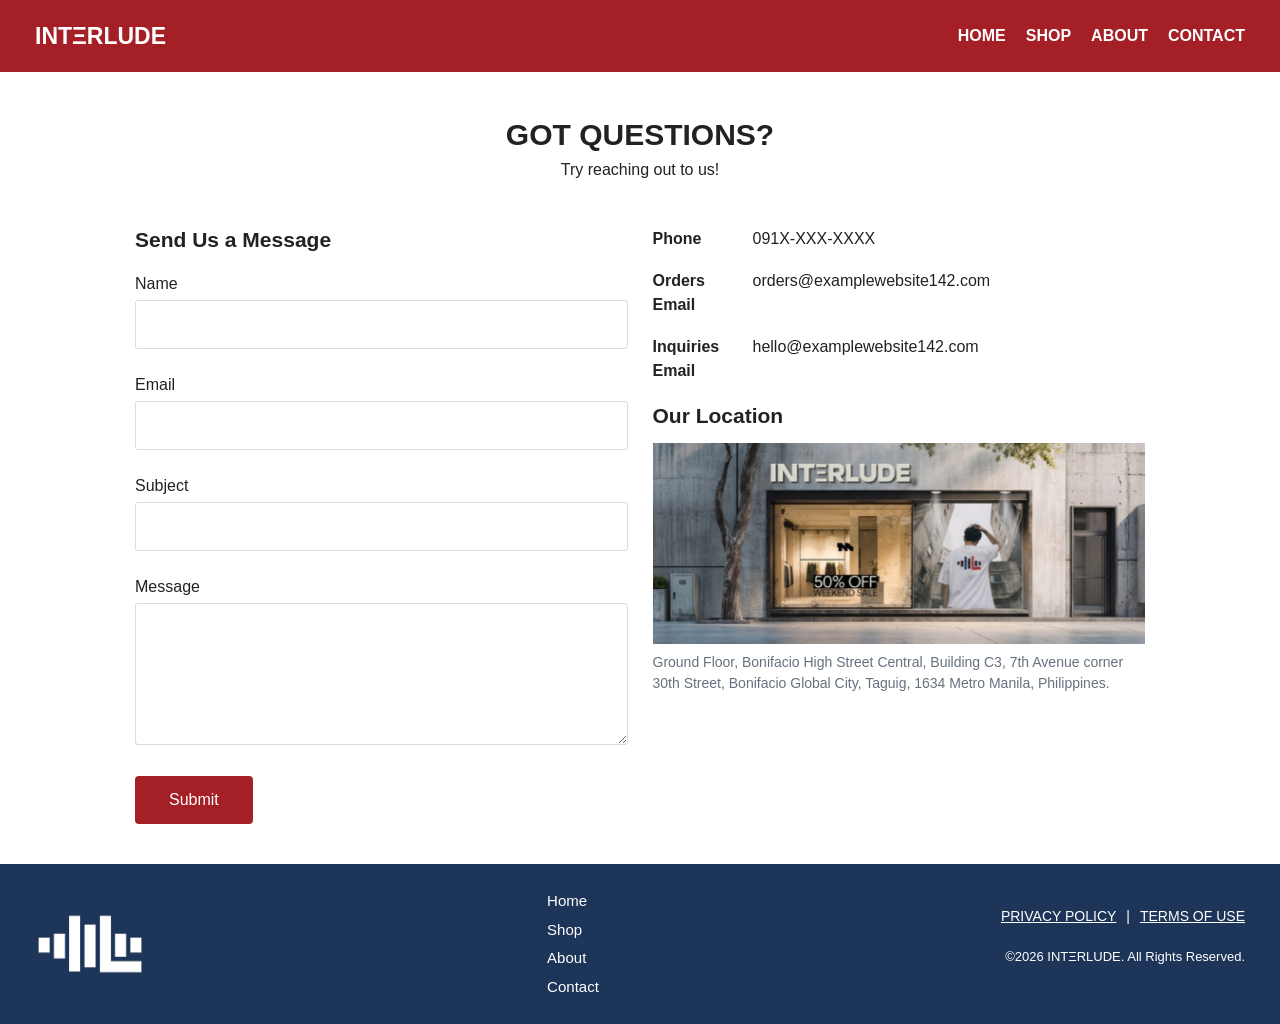
==== contact.html @ 9a0e9a9e "Update contact.html" ====
<!DOCTYPE html>
<html lang="en">

<head>
    <meta charset="UTF-8">
    <meta name="viewport" content="width=device-width, initial-scale=1.0">

    <title>Contact Us | INTΞRLUDE</title>

    <!-- Bootstrap CSS -->
    <link href="https://cdn.jsdelivr.net/npm/bootstrap@5.3.3/dist/css/bootstrap.min.css"
        rel="stylesheet">

    <!-- Custom CSS -->
    <link rel="stylesheet" href="css/contact.css">
</head>

<body>

    <!-- HEADER -->
    <header class="site-header">
        <div class="header-container">
            <a href="index.html" class="brand">INTΞRLUDE</a>

            <nav class="navigation">
                <a href="index.html">HOME</a>
                <a href="shop.html">SHOP</a>
                <a href="about.html">ABOUT</a>
                <a href="contact.html">CONTACT</a>
            </nav>
        </div>
    </header>

    <!-- CONTACT SECTION -->
    <main class="contact-section">

        <div class="contact-heading">
            <h1>GOT QUESTIONS?</h1>
            <p>Try reaching out to us!</p>
        </div>

        <div class="contact-container">

            <!-- CONTACT FORM -->
            <section class="contact-form">
                <h2>Send Us a Message</h2>

                <form id="contactForm">

                    <div class="form-group">
                        <label for="name">Name</label>
                        <input type="text" id="name" name="name" required>
                    </div>

                    <div class="form-group">
                        <label for="email">Email</label>
                        <input type="email" id="email" name="email" required>
                    </div>

                    <div class="form-group">
                        <label for="subject">Subject</label>
                        <input type="text" id="subject" name="subject" required>
                    </div>

                    <div class="form-group">
                        <label for="message">Message</label>
                        <textarea id="message" name="message" rows="5" required></textarea>
                    </div>

                    <button type="submit" class="submit-button">
                        Submit
                    </button>

                </form>
            </section>

            
<!-- CONTACT INFORMATION -->
<section class="contact-information">

    <div class="info-row">
        <strong>Phone</strong>
        <span>091X-XXX-XXXX</span>
    </div>

    <div class="info-row">
        <strong>Orders Email</strong>
        <span>orders@examplewebsite142.com</span>
    </div>

    <div class="info-row">
        <strong>Inquiries Email</strong>
        <span>hello@examplewebsite142.com</span>
    </div>

    <h2 class="location-heading">Our Location</h2>

    <img src="images/store.png"
        alt="INTΞRLUDE storefront"
        class="store-image">

    <p class="address">
        Ground Floor, Bonifacio High Street Central,
        Building C3, 7th Avenue corner 30th Street,
        Bonifacio Global City, Taguig, 1634 Metro Manila,
        Philippines.
    </p>

</section>

        </div>
    </main>

    <!-- FOOTER -->
    <footer class="site-footer">

        <div class="footer-container">

            <div class="footer-logo">
                <img src="images/logo.png" alt="INTΞRLUDE logo">
            </div>

            <nav class="footer-navigation">
                <a href="index.html">Home</a>
                <a href="shop.html">Shop</a>
                <a href="about.html">About</a>
                <a href="contact.html">Contact</a>
            </nav>

            <div class="footer-information">
                <div class="footer-links">
                    <a href="privacy.html">PRIVACY POLICY</a>
                    <span>|</span>
                    <a href="terms.html">TERMS OF USE</a>
                </div>

                <p>©2026 INTΞRLUDE. All Rights Reserved.</p>
            </div>

        </div>

    </footer>

    <!-- JavaScript -->
    <script src="js/script.js"></script>

</body>
</html>
---- css/contact.css ----
/* GENERAL */
* {
    box-sizing: border-box;
}

body {
    margin: 0;
    padding: 0;
    font-family: Arial, sans-serif;
    color: #222;
    background-color: #ffffff;
}

/* HEADER */
.site-header {
    width: 100%;
    background-color: #a51f26;
    min-height: 72px;
}

.header-container {
    max-width: 1250px;
    min-height: 72px;
    margin: auto;
    padding: 0 20px;

    display: flex;
    align-items: center;
    justify-content: space-between;
}

.brand {
    color: white;
    font-size: 23px;
    font-weight: bold;
    text-decoration: none;
}

.navigation {
    display: flex;
    gap: 20px;
}

.navigation a {
    color: white;
    font-size: 16px;
    font-weight: bold;
    text-decoration: none;
}

.navigation a:hover {
    text-decoration: underline;
}

/* CONTACT SECTION */
.contact-section {
    max-width: 1050px;
    margin: auto;
    padding: 45px 20px 40px;
}

/* HEADING */
.contact-heading {
    text-align: center;
    margin-bottom: 45px;
}

.contact-heading h1 {
    font-size: 30px;
    font-weight: bold;
    margin-bottom: 5px;
}

.contact-heading p {
    font-size: 16px;
    margin: 0;
}

/* TWO-COLUMN LAYOUT */
.contact-container {
    display: grid;
    grid-template-columns: 1fr 1fr;
    gap: 25px;
}

/* FORM */
.contact-form h2 {
    font-size: 21px;
    font-weight: bold;
    margin-bottom: 20px;
}

.form-group {
    margin-bottom: 24px;
}

.form-group label {
    display: block;
    font-size: 16px;
    margin-bottom: 4px;
}

.form-group input,
.form-group textarea {
    width: 100%;
    padding: 10px;
    border: 1px solid #d5dce3;
    border-radius: 3px;
    font-size: 16px;
    font-family: Arial, sans-serif;
}

.form-group input {
    height: 49px;
}

.form-group textarea {
    min-height: 118px;
    resize: vertical;
}

.form-group input:focus,
.form-group textarea:focus {
    outline: 2px solid #a51f26;
    outline-offset: 2px;
}

/* SUBMIT BUTTON */
.submit-button {
    background-color: #a51f26;
    color: white;
    border: none;
    border-radius: 4px;
    padding: 12px 34px;
    font-size: 16px;
    cursor: pointer;
}

.submit-button:hover {
    background-color: #82171d;
}

/* CONTACT INFORMATION */
.contact-information {
    padding-top: 0;
}

.info-row {
    display: grid;
    grid-template-columns: 90px 1fr;
    gap: 10px;
    margin-bottom: 18px;
    font-size: 16px;
}

.info-row strong {
    font-weight: bold;
}

.location-heading {
    font-size: 21px;
    font-weight: bold;
    margin: 20px 0 15px;
}

.store-image {
    width: 100%;
    height: auto;
    display: block;
}

.address {
    color: #66717e;
    font-size: 14px;
    line-height: 1.5;
    margin-top: 8px;
}

/* FOOTER */
.site-footer {
    width: 100%;
    min-height: 150px;
    background-color: #1d3558;
    color: white;
}

.footer-container {
    max-width: 1250px;
    min-height: 150px;
    margin: auto;
    padding: 25px 20px;

    display: flex;
    align-items: center;
    justify-content: space-between;
}

.footer-logo img {
    width: 110px;
    height: auto;
}

.footer-navigation {
    display: flex;
    flex-direction: column;
    gap: 6px;
}

.footer-navigation a {
    color: white;
    font-size: 15px;
    text-decoration: none;
}

.footer-information {
    text-align: right;
}

.footer-links {
    display: flex;
    justify-content: flex-end;
    gap: 10px;
}

.footer-information a,
.footer-information span {
    color: white;
    font-size: 14px;
}

.footer-information p {
    font-size: 13px;
    margin-top: 20px;
}

/* MOBILE RESPONSIVENESS */
@media (max-width: 768px) {

    .header-container {
        flex-direction: column;
        padding: 18px 15px;
        gap: 15px;
    }

    .navigation {
        flex-wrap: wrap;
        justify-content: center;
        gap: 14px;
    }

    .contact-section {
        padding: 35px 20px;
    }

    .contact-heading {
        margin-bottom: 30px;
    }

    .contact-container {
        grid-template-columns: 1fr;
        gap: 35px;
    }

    .footer-container {
        flex-direction: column;
        text-align: center;
        gap: 22px;
    }

    .footer-navigation {
        align-items: center;
    }

    .footer-information {
        text-align: center;
    }

    .footer-links {
        justify-content: center;
        flex-wrap: wrap;
    }
}
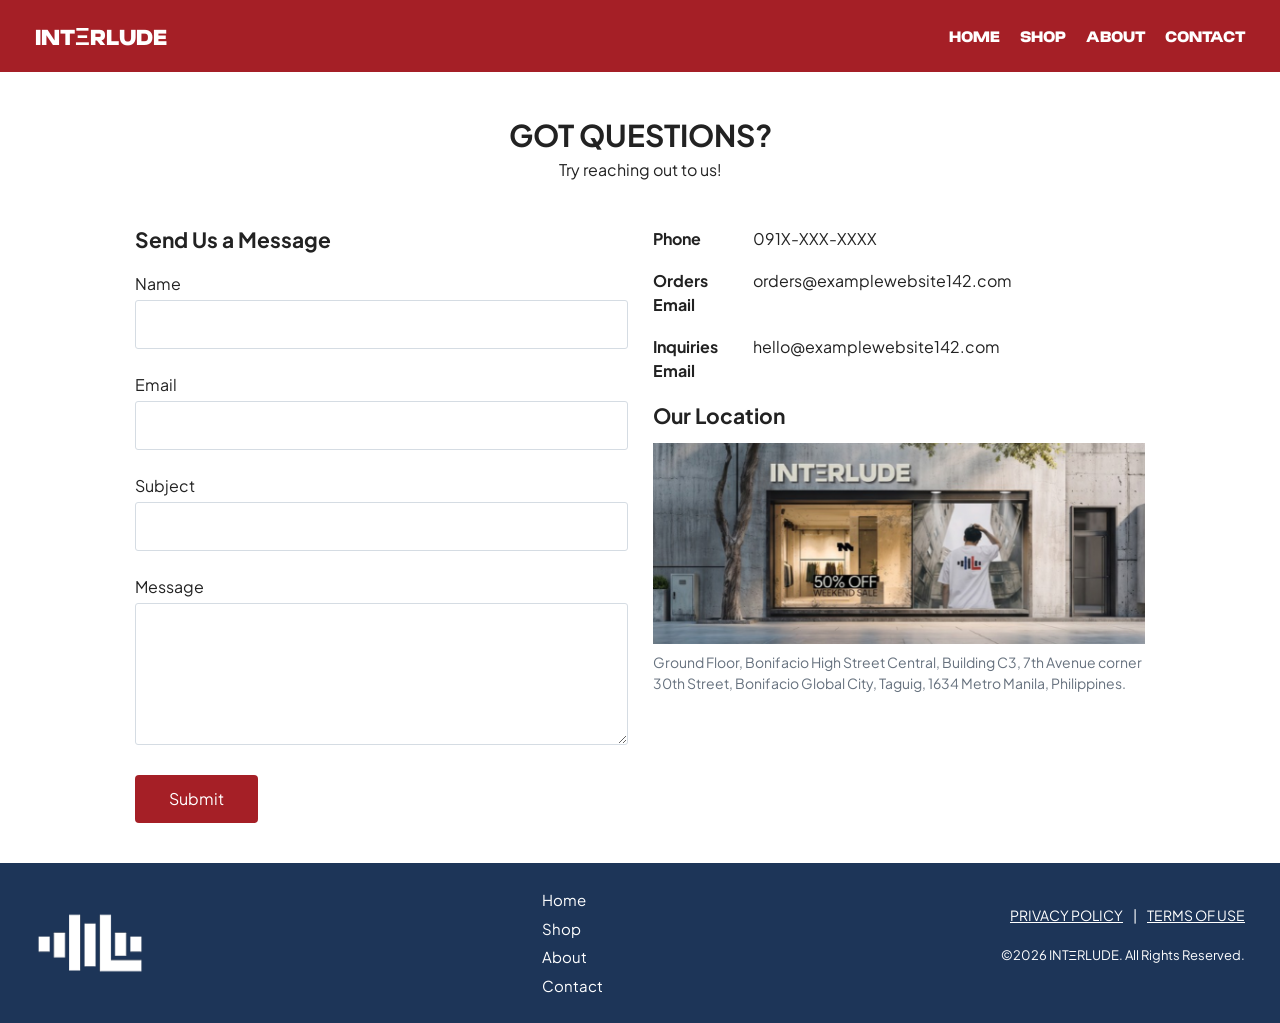
==== commit daa7ef5f: "Update contact.html" ====
--- a/contact.html
+++ b/contact.html
@@ -24,11 +24,11 @@
             <a href="index.html" class="brand">INTΞRLUDE</a>
 
             <nav class="navigation">
-                <a href="index.html">HOME</a>
-                <a href="shop.html">SHOP</a>
-                <a href="about.html">ABOUT</a>
-                <a href="contact.html">CONTACT</a>
-            </nav>
+    <a href="index.html">HOME</a>
+    <a href="index.html#shop">SHOP</a>
+    <a href="index.html#about">ABOUT</a>
+    <a href="contact.html">CONTACT</a>
+</nav>
         </div>
     </header>
 
@@ -122,11 +122,11 @@
             </div>
 
             <nav class="footer-navigation">
-                <a href="index.html">Home</a>
-                <a href="shop.html">Shop</a>
-                <a href="about.html">About</a>
-                <a href="contact.html">Contact</a>
-            </nav>
+    <a href="index.html">Home</a>
+    <a href="index.html#shop">Shop</a>
+    <a href="index.html#about">About</a>
+    <a href="contact.html">Contact</a>
+</nav>
 
             <div class="footer-information">
                 <div class="footer-links">
--- a/css/contact.css
+++ b/css/contact.css
@@ -1,3 +1,6 @@
+
+/* GOOGLE FONTS */
+@import url('https://fonts.googleapis.com/css2?family=Nata+Sans:wght@900&family=Plus+Jakarta+Sans:wght@400;500;600;700;800&display=swap');
 
 /* GENERAL */
 * {
@@ -7,7 +10,7 @@
 body {
     margin: 0;
     padding: 0;
-    font-family: Arial, sans-serif;
+    font-family: 'Plus Jakarta Sans', Arial, sans-serif;
     color: #222;
     background-color: #ffffff;
 }
@@ -24,16 +27,17 @@
     min-height: 72px;
     margin: auto;
     padding: 0 20px;
-
     display: flex;
     align-items: center;
     justify-content: space-between;
 }
 
+/* NATA SANS HEADER FONT */
 .brand {
     color: white;
+    font-family: 'Nata Sans', sans-serif;
     font-size: 23px;
-    font-weight: bold;
+    font-weight: 900;
     text-decoration: none;
 }
 
@@ -44,8 +48,9 @@
 
 .navigation a {
     color: white;
-    font-size: 16px;
-    font-weight: bold;
+    font-family: 'Nata Sans', sans-serif;
+    font-size: 16px;
+    font-weight: 900;
     text-decoration: none;
 }
 
@@ -108,7 +113,7 @@
     border: 1px solid #d5dce3;
     border-radius: 3px;
     font-size: 16px;
-    font-family: Arial, sans-serif;
+    font-family: inherit;
 }
 
 .form-group input {
@@ -190,7 +195,6 @@
     min-height: 150px;
     margin: auto;
     padding: 25px 20px;
-
     display: flex;
     align-items: center;
     justify-content: space-between;
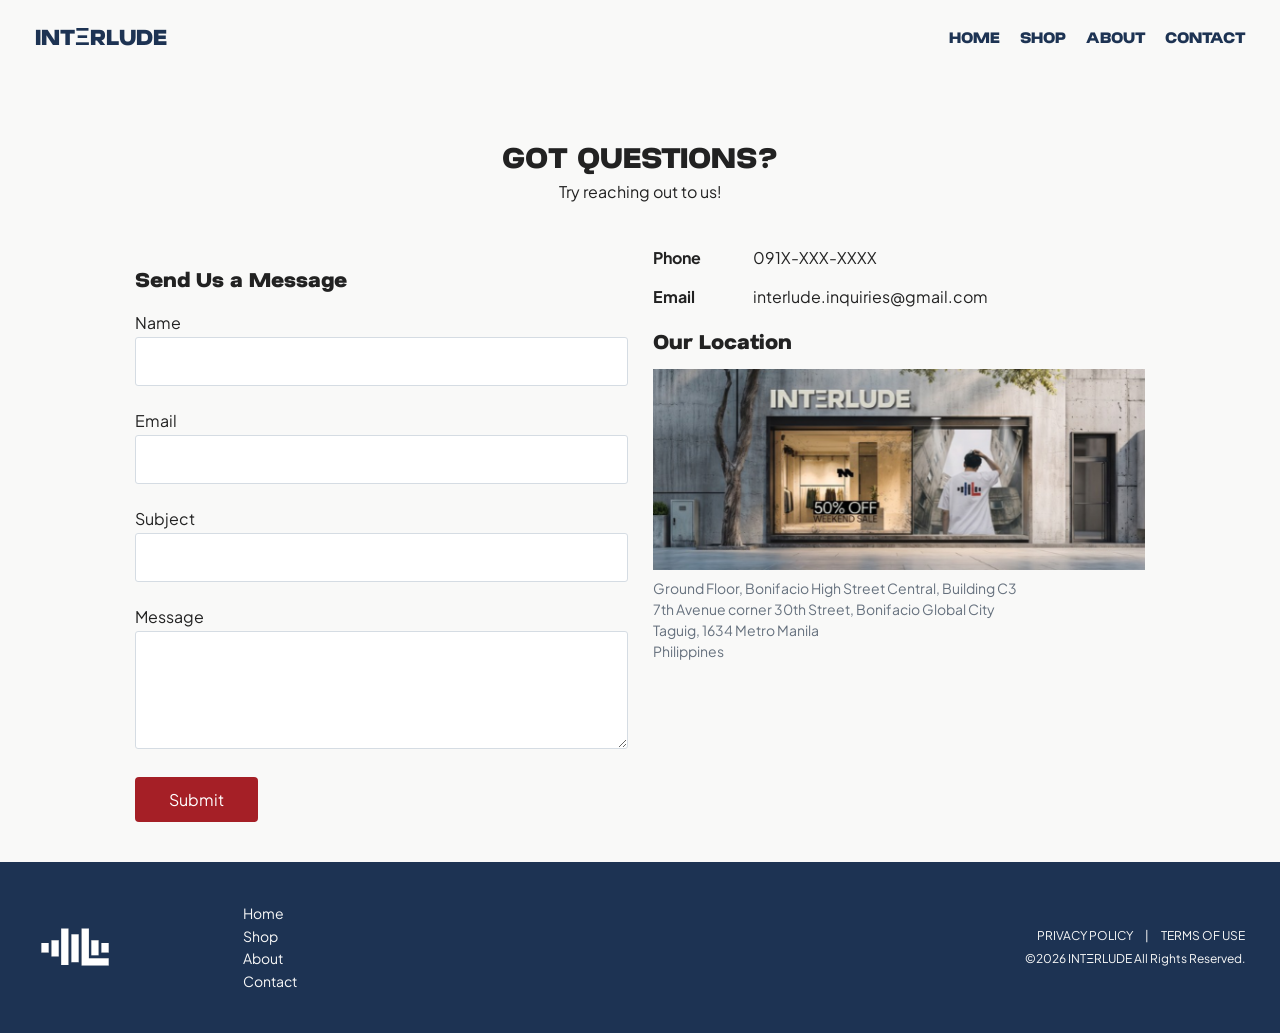
==== commit 89920540: "Update contact.html" ====
--- a/contact.html
+++ b/contact.html
@@ -8,11 +8,13 @@
 
     <title>Contact Us | INTΞRLUDE</title>
 
-    <!-- Bootstrap CSS -->
-    <link href="https://cdn.jsdelivr.net/npm/bootstrap@5.3.3/dist/css/bootstrap.min.css"
+    <!-- Google Fonts -->
+    <link rel="preconnect" href="https://fonts.googleapis.com">
+    <link rel="preconnect" href="https://fonts.gstatic.com" crossorigin>
+    <link href="https://fonts.googleapis.com/css2?family=Plus+Jakarta+Sans:wght@400;500;600;700;800&family=Nata+Sans:wght@600;900&display=swap"
         rel="stylesheet">
 
-    <!-- Custom CSS -->
+    <!-- CSS -->
     <link rel="stylesheet" href="css/contact.css">
 </head>
 
@@ -21,14 +23,16 @@
     <!-- HEADER -->
     <header class="site-header">
         <div class="header-container">
+
             <a href="index.html" class="brand">INTΞRLUDE</a>
 
             <nav class="navigation">
-    <a href="index.html">HOME</a>
-    <a href="index.html#shop">SHOP</a>
-    <a href="index.html#about">ABOUT</a>
-    <a href="contact.html">CONTACT</a>
-</nav>
+                <a href="index.html">HOME</a>
+                <a href="index.html#shop">SHOP</a>
+                <a href="index.html#about">ABOUT</a>
+                <a href="contact.html">CONTACT</a>
+            </nav>
+
         </div>
     </header>
 
@@ -44,6 +48,7 @@
 
             <!-- CONTACT FORM -->
             <section class="contact-form">
+
                 <h2>Send Us a Message</h2>
 
                 <form id="contactForm">
@@ -65,7 +70,7 @@
 
                     <div class="form-group">
                         <label for="message">Message</label>
-                        <textarea id="message" name="message" rows="5" required></textarea>
+                        <textarea id="message" name="message" rows="4" required></textarea>
                     </div>
 
                     <button type="submit" class="submit-button">
@@ -73,43 +78,41 @@
                     </button>
 
                 </form>
+
             </section>
 
-            
-<!-- CONTACT INFORMATION -->
-<section class="contact-information">
+            <!-- CONTACT INFORMATION -->
+            <section class="contact-information">
 
-    <div class="info-row">
-        <strong>Phone</strong>
-        <span>091X-XXX-XXXX</span>
-    </div>
+                <div class="info-row">
+                    <strong>Phone</strong>
+                    <span>091X-XXX-XXXX</span>
+                </div>
 
-    <div class="info-row">
-        <strong>Orders Email</strong>
-        <span>orders@examplewebsite142.com</span>
-    </div>
+                <div class="info-row">
+                    <strong>Email</strong>
+                    <span>interlude.inquiries@gmail.com</span>
+                </div>
 
-    <div class="info-row">
-        <strong>Inquiries Email</strong>
-        <span>hello@examplewebsite142.com</span>
-    </div>
+                <h2 class="location-heading">Our Location</h2>
 
-    <h2 class="location-heading">Our Location</h2>
+                <img src="images/store.png"
+                     alt="INTΞRLUDE storefront"
+                     class="store-image">
 
-    <img src="images/store.png"
-        alt="INTΞRLUDE storefront"
-        class="store-image">
+                <p class="address">
+                    Ground Floor, Bonifacio High Street Central,
+                    Building C3<br>
+                    7th Avenue corner 30th Street,
+                    Bonifacio Global City<br>
+                    Taguig, 1634 Metro Manila<br>
+                    Philippines
+                </p>
 
-    <p class="address">
-        Ground Floor, Bonifacio High Street Central,
-        Building C3, 7th Avenue corner 30th Street,
-        Bonifacio Global City, Taguig, 1634 Metro Manila,
-        Philippines.
-    </p>
-
-</section>
+            </section>
 
         </div>
+
     </main>
 
     <!-- FOOTER -->
@@ -122,20 +125,22 @@
             </div>
 
             <nav class="footer-navigation">
-    <a href="index.html">Home</a>
-    <a href="index.html#shop">Shop</a>
-    <a href="index.html#about">About</a>
-    <a href="contact.html">Contact</a>
-</nav>
+                <a href="index.html">Home</a>
+                <a href="index.html#shop">Shop</a>
+                <a href="index.html#about">About</a>
+                <a href="contact.html">Contact</a>
+            </nav>
 
             <div class="footer-information">
+
                 <div class="footer-links">
                     <a href="privacy.html">PRIVACY POLICY</a>
                     <span>|</span>
                     <a href="terms.html">TERMS OF USE</a>
                 </div>
 
-                <p>©2026 INTΞRLUDE. All Rights Reserved.</p>
+                <p>©2026 INTΞRLUDE All Rights Reserved.</p>
+
             </div>
 
         </div>
--- a/css/contact.css
+++ b/css/contact.css
@@ -1,8 +1,14 @@
 
-/* GOOGLE FONTS */
-@import url('https://fonts.googleapis.com/css2?family=Nata+Sans:wght@900&family=Plus+Jakarta+Sans:wght@400;500;600;700;800&display=swap');
-
-/* GENERAL */
+/* =========================
+   GOOGLE FONTS
+========================= */
+
+@import url('https://fonts.googleapis.com/css2?family=Nata+Sans:wght@600;900&family=Plus+Jakarta+Sans:wght@400;500;600;700;800&display=swap');
+
+/* =========================
+   GENERAL STYLES
+========================= */
+
 * {
     box-sizing: border-box;
 }
@@ -10,16 +16,24 @@
 body {
     margin: 0;
     padding: 0;
-    font-family: 'Plus Jakarta Sans', Arial, sans-serif;
+    font-family: 'Plus Jakarta Sans', 'Roboto', sans-serif;
     color: #222;
-    background-color: #ffffff;
-}
-
-/* HEADER */
+    background-color: #F9F9F8;
+}
+
+h1, h2 {
+    font-family: 'Nata Sans', 'Inter', sans-serif;
+    font-weight: 900;
+}
+
+/* =========================
+   HEADER / NAVIGATION
+========================= */
+
 .site-header {
     width: 100%;
-    background-color: #a51f26;
     min-height: 72px;
+    background-color: #F9F9F8;
 }
 
 .header-container {
@@ -32,9 +46,8 @@
     justify-content: space-between;
 }
 
-/* NATA SANS HEADER FONT */
 .brand {
-    color: white;
+    color: #1D3353;
     font-family: 'Nata Sans', sans-serif;
     font-size: 23px;
     font-weight: 900;
@@ -43,11 +56,12 @@
 
 .navigation {
     display: flex;
+    align-items: center;
     gap: 20px;
 }
 
 .navigation a {
-    color: white;
+    color: #1D3353;
     font-family: 'Nata Sans', sans-serif;
     font-size: 16px;
     font-weight: 900;
@@ -58,7 +72,10 @@
     text-decoration: underline;
 }
 
-/* CONTACT SECTION */
+/* =========================
+   CONTACT SECTION
+========================= */
+
 .contact-section {
     max-width: 1050px;
     margin: auto;
@@ -66,6 +83,7 @@
 }
 
 /* HEADING */
+
 .contact-heading {
     text-align: center;
     margin-bottom: 45px;
@@ -73,7 +91,7 @@
 
 .contact-heading h1 {
     font-size: 30px;
-    font-weight: bold;
+    font-weight: 900;
     margin-bottom: 5px;
 }
 
@@ -83,16 +101,20 @@
 }
 
 /* TWO-COLUMN LAYOUT */
+
 .contact-container {
     display: grid;
     grid-template-columns: 1fr 1fr;
     gap: 25px;
 }
 
-/* FORM */
+/* =========================
+   CONTACT FORM
+========================= */
+
 .contact-form h2 {
     font-size: 21px;
-    font-weight: bold;
+    font-weight: 900;
     margin-bottom: 20px;
 }
 
@@ -132,6 +154,7 @@
 }
 
 /* SUBMIT BUTTON */
+
 .submit-button {
     background-color: #a51f26;
     color: white;
@@ -139,6 +162,7 @@
     border-radius: 4px;
     padding: 12px 34px;
     font-size: 16px;
+    font-family: inherit;
     cursor: pointer;
 }
 
@@ -146,7 +170,10 @@
     background-color: #82171d;
 }
 
-/* CONTACT INFORMATION */
+/* =========================
+   CONTACT INFORMATION
+========================= */
+
 .contact-information {
     padding-top: 0;
 }
@@ -160,12 +187,13 @@
 }
 
 .info-row strong {
-    font-weight: bold;
+    font-weight: 700;
 }
 
 .location-heading {
+    font-family: 'Nata Sans', 'Inter', sans-serif;
     font-size: 21px;
-    font-weight: bold;
+    font-weight: 900;
     margin: 20px 0 15px;
 }
 
@@ -182,64 +210,130 @@
     margin-top: 8px;
 }
 
-/* FOOTER */
+/* =========================
+   FOOTER
+========================= */
+
 .site-footer {
     width: 100%;
-    min-height: 150px;
-    background-color: #1d3558;
-    color: white;
+    background-color: #1D3353;
+    color: #F9F9F8;
+    padding-block: 1.5rem;
 }
 
 .footer-container {
     max-width: 1250px;
-    min-height: 150px;
     margin: auto;
-    padding: 25px 20px;
-    display: flex;
+    padding: 0 20px;
+    display: flex;
+    flex-wrap: wrap;
     align-items: center;
-    justify-content: space-between;
-}
+    justify-content: flex-start;
+    column-gap: 2rem;
+    row-gap: 1rem;
+}
+
+/* FOOTER LOGO */
 
 .footer-logo img {
-    width: 110px;
-    height: auto;
-}
+    width: 4rem;
+    height: 3.5rem;
+    object-fit: contain;
+    display: block;
+}
+
+/* FOOTER NAVIGATION */
 
 .footer-navigation {
     display: flex;
     flex-direction: column;
-    gap: 6px;
 }
 
 .footer-navigation a {
-    color: white;
-    font-size: 15px;
+    color: #F9F9F8;
+    padding: 0.15rem 0;
+    font-size: 0.875rem;
     text-decoration: none;
 }
 
+.footer-navigation a:hover {
+    text-decoration: underline;
+}
+
+/* FOOTER LEGAL INFORMATION */
+
 .footer-information {
-    text-align: right;
+    flex-basis: 100%;
+    color: #F9F9F8;
+    font-size: 0.75rem;
+    text-align: center;
+    margin-left: 0;
 }
 
 .footer-links {
     display: flex;
-    justify-content: flex-end;
-    gap: 10px;
-}
-
-.footer-information a,
-.footer-information span {
-    color: white;
-    font-size: 14px;
-}
-
+    justify-content: center;
+    gap: 0.75rem;
+    margin-bottom: 0.5rem;
+}
+
+.footer-information a {
+    color: #F9F9F8;
+    text-decoration: none;
+}
+
+.footer-information a:hover {
+    text-decoration: underline;
+}
+
+.footer-information span,
 .footer-information p {
-    font-size: 13px;
-    margin-top: 20px;
-}
-
-/* MOBILE RESPONSIVENESS */
+    color: #F9F9F8;
+}
+
+.footer-information p {
+    margin: 0;
+}
+
+/* =========================
+   TABLET AND WIDER
+========================= */
+
+@media (min-width: 768px) {
+
+    .site-footer {
+        padding-block: 2.5rem;
+    }
+
+    .footer-container {
+        flex-wrap: nowrap;
+        justify-content: flex-start;
+        gap: 8rem;
+    }
+
+    .footer-logo img {
+        width: 5rem;
+        height: 4.5rem;
+    }
+
+    .footer-information {
+        flex-basis: auto;
+        margin-left: auto;
+        text-align: right;
+    }
+
+    .footer-links {
+        justify-content: flex-end;
+    }
+}
+
+/* =========================
+   MOBILE RESPONSIVENESS
+========================= */
+
 @media (max-width: 768px) {
+
+    /* HEADER */
 
     .header-container {
         flex-direction: column;
@@ -253,12 +347,18 @@
         gap: 14px;
     }
 
+    /* CONTACT SECTION */
+
     .contact-section {
         padding: 35px 20px;
     }
 
     .contact-heading {
         margin-bottom: 30px;
+    }
+
+    .contact-heading h1 {
+        font-size: 25px;
     }
 
     .contact-container {
@@ -266,10 +366,17 @@
         gap: 35px;
     }
 
+    /* FOOTER */
+
     .footer-container {
         flex-direction: column;
         text-align: center;
-        gap: 22px;
+        gap: 2rem;
+    }
+
+    .footer-logo img {
+        width: 4rem;
+        height: 3.5rem;
     }
 
     .footer-navigation {
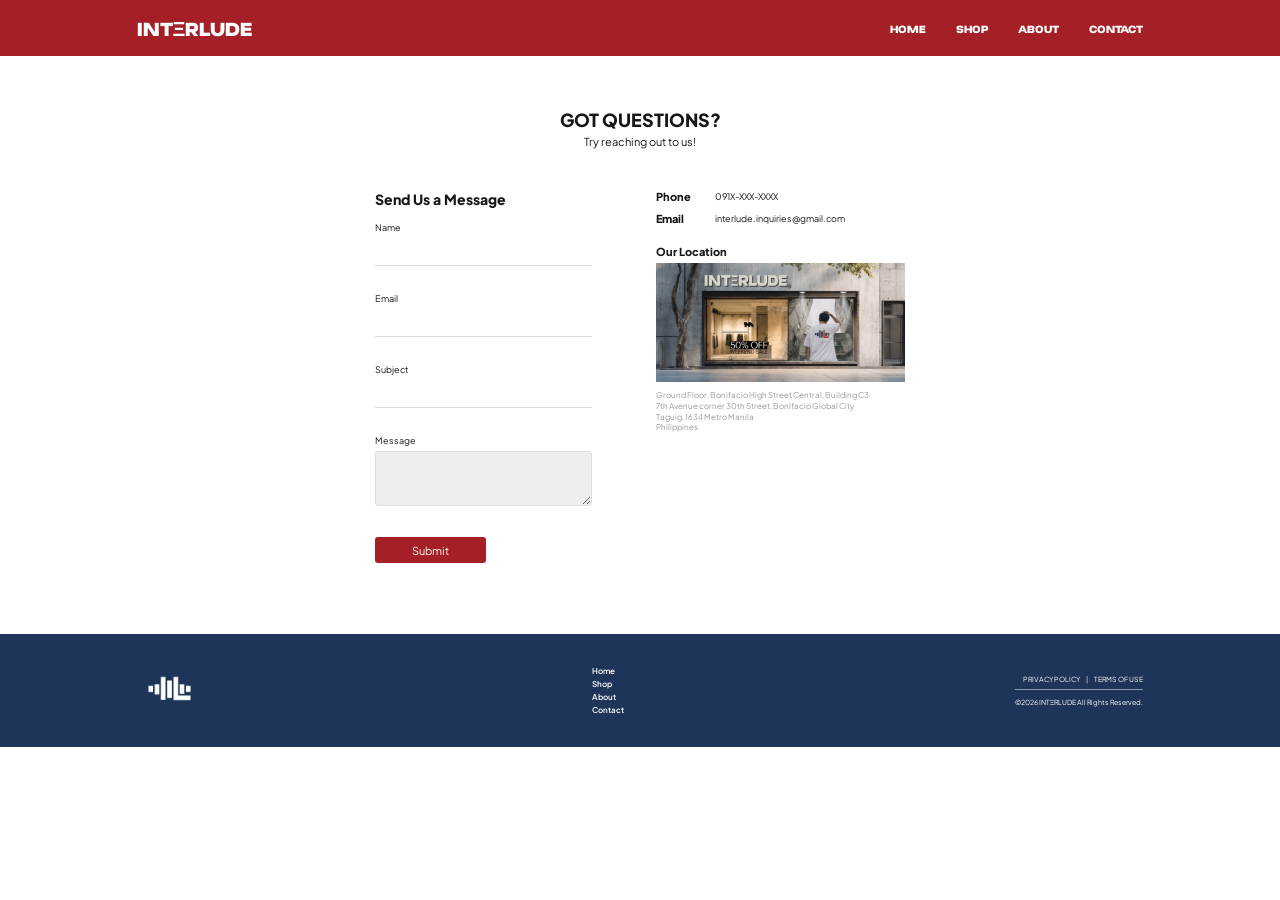
==== commit 74fa7153: "Update contact.html" ====
--- a/contact.html
+++ b/contact.html
@@ -14,7 +14,7 @@
     <link href="https://fonts.googleapis.com/css2?family=Plus+Jakarta+Sans:wght@400;500;600;700;800&family=Nata+Sans:wght@600;900&display=swap"
         rel="stylesheet">
 
-    <!-- CSS -->
+    <!-- Custom CSS -->
     <link rel="stylesheet" href="css/contact.css">
 </head>
 
@@ -124,6 +124,7 @@
                 <img src="images/logo.png" alt="INTΞRLUDE logo">
             </div>
 
+            <!-- FOOTER NAVIGATION -->
             <nav class="footer-navigation">
                 <a href="index.html">Home</a>
                 <a href="index.html#shop">Shop</a>
@@ -131,6 +132,7 @@
                 <a href="contact.html">Contact</a>
             </nav>
 
+            <!-- FOOTER INFORMATION -->
             <div class="footer-information">
 
                 <div class="footer-links">
--- a/css/contact.css
+++ b/css/contact.css
@@ -1,14 +1,8 @@
 
-/* =========================
-   GOOGLE FONTS
-========================= */
-
+/* GOOGLE FONTS */
 @import url('https://fonts.googleapis.com/css2?family=Nata+Sans:wght@600;900&family=Plus+Jakarta+Sans:wght@400;500;600;700;800&display=swap');
 
-/* =========================
-   GENERAL STYLES
-========================= */
-
+/* GENERAL */
 * {
     box-sizing: border-box;
 }
@@ -16,54 +10,47 @@
 body {
     margin: 0;
     padding: 0;
-    font-family: 'Plus Jakarta Sans', 'Roboto', sans-serif;
-    color: #222;
-    background-color: #F9F9F8;
-}
-
-h1, h2 {
-    font-family: 'Nata Sans', 'Inter', sans-serif;
-    font-weight: 900;
-}
-
-/* =========================
-   HEADER / NAVIGATION
-========================= */
-
+    font-family: 'Plus Jakarta Sans', Arial, sans-serif;
+    color: #171717;
+    background-color: #ffffff;
+}
+
+/* HEADER */
 .site-header {
     width: 100%;
-    min-height: 72px;
-    background-color: #F9F9F8;
+    background-color: #a51f26;
 }
 
 .header-container {
     max-width: 1250px;
-    min-height: 72px;
+    min-height: 56px;
     margin: auto;
-    padding: 0 20px;
+    padding: 0 9.5%;
     display: flex;
     align-items: center;
     justify-content: space-between;
 }
 
+/* BRAND */
 .brand {
-    color: #1D3353;
+    color: #ffffff;
     font-family: 'Nata Sans', sans-serif;
-    font-size: 23px;
+    font-size: 20px;
     font-weight: 900;
     text-decoration: none;
 }
 
+/* NAVIGATION */
 .navigation {
     display: flex;
     align-items: center;
-    gap: 20px;
+    gap: 30px;
 }
 
 .navigation a {
-    color: #1D3353;
+    color: #ffffff;
     font-family: 'Nata Sans', sans-serif;
-    font-size: 16px;
+    font-size: 11px;
     font-weight: 900;
     text-decoration: none;
 }
@@ -72,97 +59,95 @@
     text-decoration: underline;
 }
 
-/* =========================
-   CONTACT SECTION
-========================= */
-
+/* CONTACT SECTION */
 .contact-section {
-    max-width: 1050px;
+    max-width: 850px;
+    min-height: 578px;
     margin: auto;
-    padding: 45px 20px 40px;
+    padding: 52px 12.5% 65px;
 }
 
 /* HEADING */
-
 .contact-heading {
     text-align: center;
-    margin-bottom: 45px;
+    margin-bottom: 42px;
 }
 
 .contact-heading h1 {
-    font-size: 30px;
-    font-weight: 900;
-    margin-bottom: 5px;
+    font-size: 18px;
+    font-weight: 800;
+    margin: 0 0 4px;
 }
 
 .contact-heading p {
-    font-size: 16px;
+    font-size: 11px;
     margin: 0;
 }
 
 /* TWO-COLUMN LAYOUT */
-
 .contact-container {
     display: grid;
-    grid-template-columns: 1fr 1fr;
-    gap: 25px;
-}
-
-/* =========================
-   CONTACT FORM
-========================= */
-
+    grid-template-columns: 1fr 1.15fr;
+    gap: 64px;
+}
+
+/* FORM */
 .contact-form h2 {
-    font-size: 21px;
-    font-weight: 900;
-    margin-bottom: 20px;
+    font-size: 14px;
+    font-weight: 800;
+    margin: 0 0 14px;
 }
 
 .form-group {
-    margin-bottom: 24px;
+    margin-bottom: 27px;
 }
 
 .form-group label {
     display: block;
-    font-size: 16px;
-    margin-bottom: 4px;
+    font-size: 9px;
+    margin-bottom: 5px;
 }
 
 .form-group input,
 .form-group textarea {
     width: 100%;
-    padding: 10px;
-    border: 1px solid #d5dce3;
+    padding: 7px;
+    border: none;
+    border-bottom: 1px solid #dedede;
+    border-radius: 0;
+    font-family: inherit;
+    font-size: 12px;
+    background-color: #ffffff;
+}
+
+.form-group input {
+    height: 28px;
+}
+
+.form-group textarea {
+    height: 55px;
+    border: 1px solid #dedede;
     border-radius: 3px;
-    font-size: 16px;
-    font-family: inherit;
-}
-
-.form-group input {
-    height: 49px;
-}
-
-.form-group textarea {
-    min-height: 118px;
+    background-color: #eeeeee;
     resize: vertical;
 }
 
 .form-group input:focus,
 .form-group textarea:focus {
-    outline: 2px solid #a51f26;
+    outline: 1px solid #a51f26;
     outline-offset: 2px;
 }
 
 /* SUBMIT BUTTON */
-
 .submit-button {
+    width: 111px;
+    height: 26px;
     background-color: #a51f26;
-    color: white;
+    color: #ffffff;
     border: none;
-    border-radius: 4px;
-    padding: 12px 34px;
-    font-size: 16px;
+    border-radius: 3px;
     font-family: inherit;
+    font-size: 11px;
     cursor: pointer;
 }
 
@@ -170,89 +155,82 @@
     background-color: #82171d;
 }
 
-/* =========================
-   CONTACT INFORMATION
-========================= */
-
+/* CONTACT INFORMATION */
 .contact-information {
     padding-top: 0;
 }
 
 .info-row {
     display: grid;
-    grid-template-columns: 90px 1fr;
-    gap: 10px;
-    margin-bottom: 18px;
-    font-size: 16px;
+    grid-template-columns: 50px 1fr;
+    gap: 9px;
+    margin-bottom: 9px;
+    align-items: center;
+    font-size: 9px;
 }
 
 .info-row strong {
-    font-weight: 700;
+    font-size: 11px;
+    font-weight: 800;
 }
 
 .location-heading {
-    font-family: 'Nata Sans', 'Inter', sans-serif;
-    font-size: 21px;
-    font-weight: 900;
-    margin: 20px 0 15px;
+    font-size: 11px;
+    font-weight: 800;
+    margin: 20px 0 5px;
 }
 
 .store-image {
     width: 100%;
-    height: auto;
+    height: 119px;
+    object-fit: cover;
     display: block;
 }
 
 .address {
-    color: #66717e;
-    font-size: 14px;
-    line-height: 1.5;
+    color: #999999;
+    font-size: 8px;
+    line-height: 1.35;
     margin-top: 8px;
 }
 
-/* =========================
-   FOOTER
-========================= */
-
+/* FOOTER */
 .site-footer {
     width: 100%;
-    background-color: #1D3353;
-    color: #F9F9F8;
-    padding-block: 1.5rem;
+    min-height: 113px;
+    background-color: #1d3558;
+    color: #ffffff;
 }
 
 .footer-container {
     max-width: 1250px;
+    min-height: 113px;
     margin: auto;
-    padding: 0 20px;
-    display: flex;
-    flex-wrap: wrap;
-    align-items: center;
-    justify-content: flex-start;
-    column-gap: 2rem;
-    row-gap: 1rem;
+    padding: 20px 9.5%;
+    display: flex;
+    align-items: center;
+    justify-content: space-between;
+    gap: 35px;
 }
 
 /* FOOTER LOGO */
-
 .footer-logo img {
-    width: 4rem;
-    height: 3.5rem;
+    width: 65px;
+    height: 45px;
     object-fit: contain;
-    display: block;
 }
 
 /* FOOTER NAVIGATION */
-
 .footer-navigation {
     display: flex;
     flex-direction: column;
+    gap: 3px;
 }
 
 .footer-navigation a {
-    color: #F9F9F8;
-    padding: 0.15rem 0;
-    font-size: 0.875rem;
+    color: #ffffff;
+    font-size: 8px;
+    font-weight: 600;
     text-decoration: none;
 }
 
@@ -260,105 +238,55 @@
     text-decoration: underline;
 }
 
-/* FOOTER LEGAL INFORMATION */
-
+/* FOOTER INFORMATION */
 .footer-information {
-    flex-basis: 100%;
-    color: #F9F9F8;
-    font-size: 0.75rem;
-    text-align: center;
-    margin-left: 0;
+    text-align: right;
 }
 
 .footer-links {
     display: flex;
-    justify-content: center;
-    gap: 0.75rem;
-    margin-bottom: 0.5rem;
-}
-
-.footer-information a {
-    color: #F9F9F8;
+    justify-content: flex-end;
+    align-items: center;
+    gap: 6px;
+    padding-bottom: 5px;
+    border-bottom: 1px solid rgba(255, 255, 255, 0.5);
+}
+
+.footer-information a,
+.footer-information span {
+    color: #ffffff;
+    font-size: 7px;
     text-decoration: none;
 }
 
-.footer-information a:hover {
-    text-decoration: underline;
-}
-
-.footer-information span,
 .footer-information p {
-    color: #F9F9F8;
-}
-
-.footer-information p {
-    margin: 0;
-}
-
-/* =========================
-   TABLET AND WIDER
-========================= */
-
-@media (min-width: 768px) {
-
-    .site-footer {
-        padding-block: 2.5rem;
-    }
-
-    .footer-container {
-        flex-wrap: nowrap;
-        justify-content: flex-start;
-        gap: 8rem;
-    }
-
-    .footer-logo img {
-        width: 5rem;
-        height: 4.5rem;
-    }
-
-    .footer-information {
-        flex-basis: auto;
-        margin-left: auto;
-        text-align: right;
-    }
-
-    .footer-links {
-        justify-content: flex-end;
-    }
-}
-
-/* =========================
-   MOBILE RESPONSIVENESS
-========================= */
-
+    font-size: 7px;
+    margin: 8px 0 0;
+}
+
+/* TABLET AND MOBILE */
 @media (max-width: 768px) {
-
-    /* HEADER */
 
     .header-container {
         flex-direction: column;
-        padding: 18px 15px;
-        gap: 15px;
+        justify-content: center;
+        padding: 12px 15px;
+        gap: 10px;
     }
 
     .navigation {
         flex-wrap: wrap;
         justify-content: center;
-        gap: 14px;
-    }
-
-    /* CONTACT SECTION */
+        gap: 16px;
+    }
 
     .contact-section {
-        padding: 35px 20px;
+        min-height: auto;
+        padding: 40px 25px 50px;
     }
 
     .contact-heading {
-        margin-bottom: 30px;
-    }
-
-    .contact-heading h1 {
-        font-size: 25px;
+        margin-bottom: 35px;
     }
 
     .contact-container {
@@ -366,17 +294,26 @@
         gap: 35px;
     }
 
-    /* FOOTER */
+    .contact-form,
+    .contact-information {
+        width: 100%;
+    }
+
+    .form-group {
+        margin-bottom: 20px;
+    }
+
+    .store-image {
+        height: auto;
+        max-height: 250px;
+    }
 
     .footer-container {
         flex-direction: column;
+        justify-content: center;
         text-align: center;
-        gap: 2rem;
-    }
-
-    .footer-logo img {
-        width: 4rem;
-        height: 3.5rem;
+        gap: 18px;
+        padding: 25px 20px;
     }
 
     .footer-navigation {
@@ -389,6 +326,5 @@
 
     .footer-links {
         justify-content: center;
-        flex-wrap: wrap;
-    }
-}
+    }
+}
